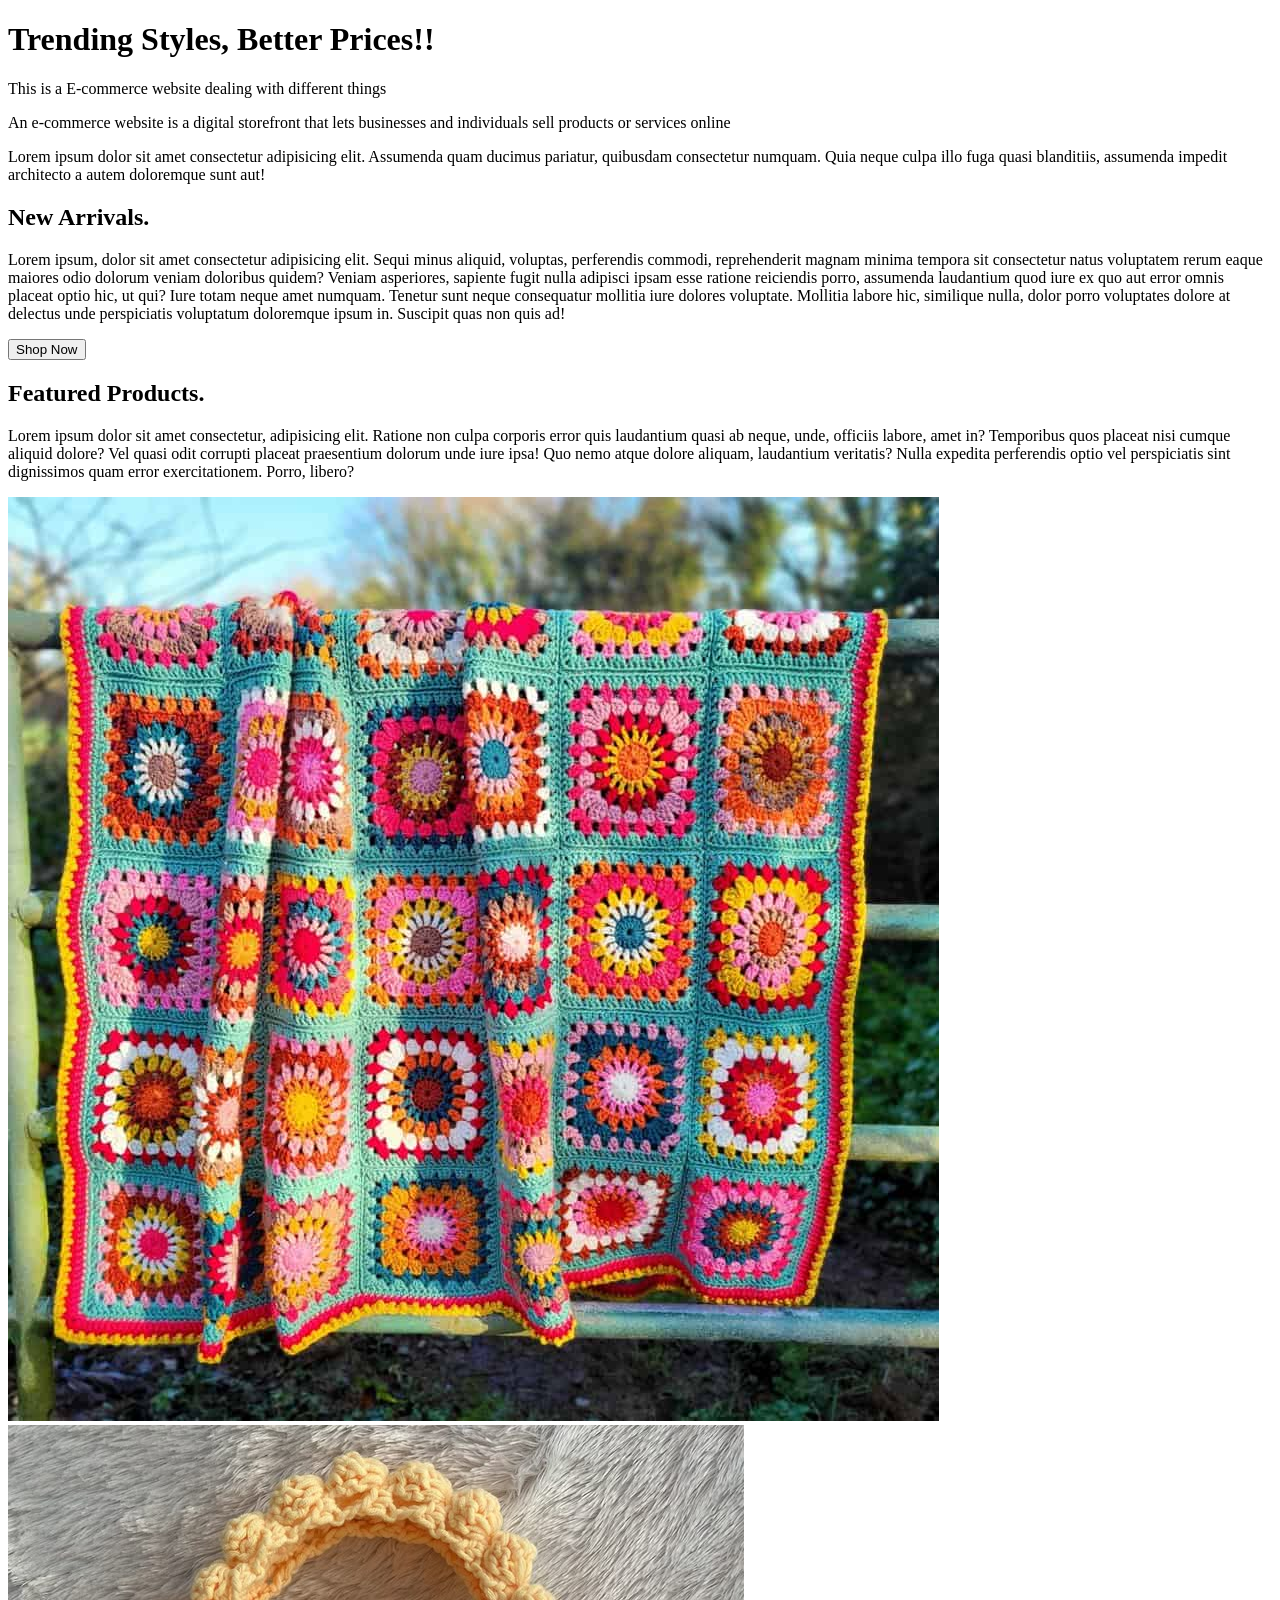
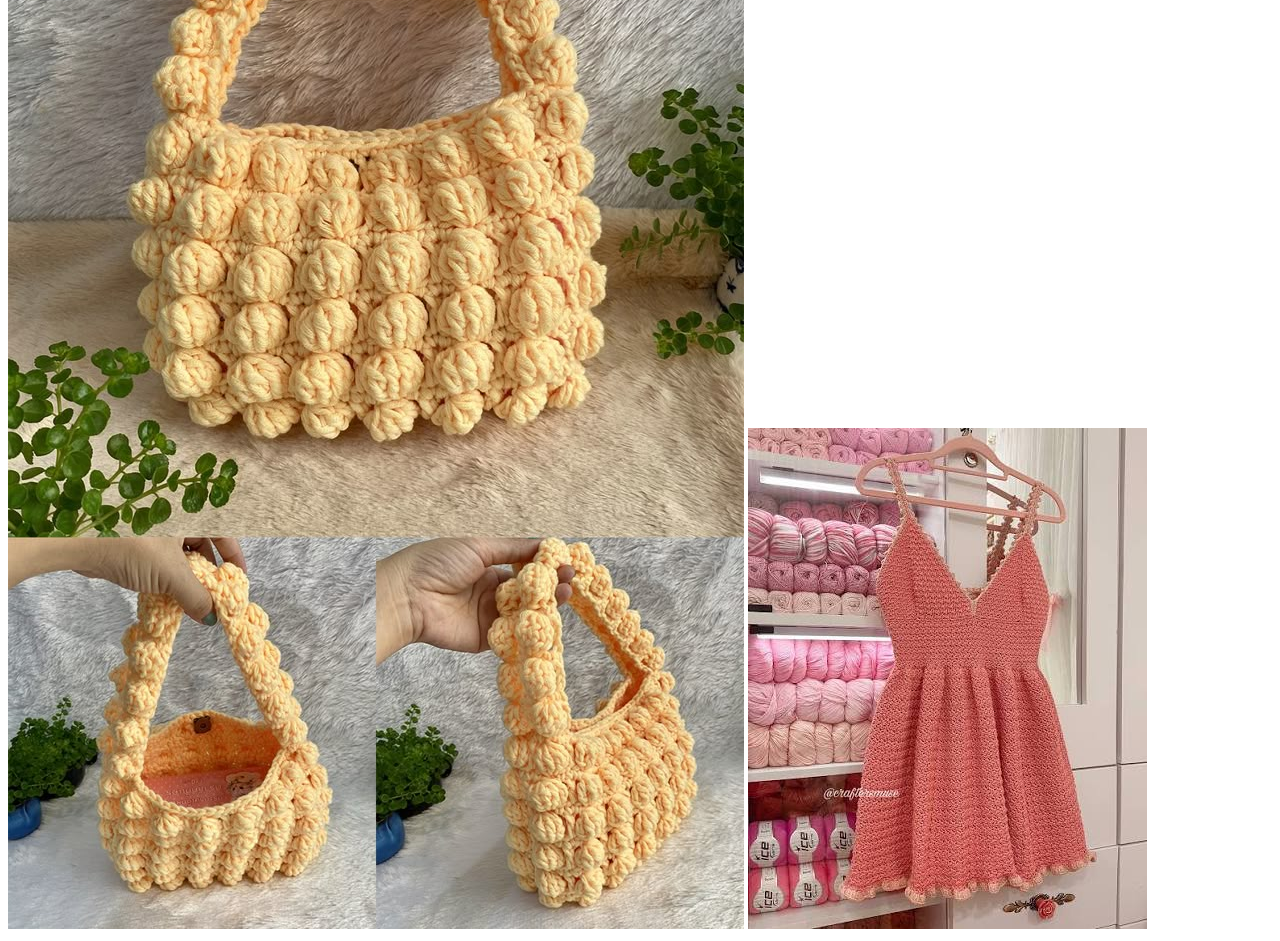
==== index.html @ a24261ca "Initial commit" ====
<!doctype html>
<html lang="en">
  <head>
    <meta charset="UTF-8" />
    <meta name="viewport" content="width=device-width, initial-scale=1.0" />
    <title>Home - MaliMart</title>
  </head>

  <body>
    <h1>Trending Styles, Better Prices!!</h1>
    <p>This is a E-commerce website dealing with different things</p>
    <p>
      An e-commerce website is a digital storefront that lets businesses and
      individuals sell products or services online
    </p>
    <p>
      Lorem ipsum dolor sit amet consectetur adipisicing elit. Assumenda quam
      ducimus pariatur, quibusdam consectetur numquam. Quia neque culpa illo
      fuga quasi blanditiis, assumenda impedit architecto a autem doloremque
      sunt aut!
    </p>

    <h2>New Arrivals.</h2>
    <p>
      Lorem ipsum, dolor sit amet consectetur adipisicing elit. Sequi minus
      aliquid, voluptas, perferendis commodi, reprehenderit magnam minima
      tempora sit consectetur natus voluptatem rerum eaque maiores odio dolorum
      veniam doloribus quidem? Veniam asperiores, sapiente fugit nulla adipisci
      ipsam esse ratione reiciendis porro, assumenda laudantium quod iure ex quo
      aut error omnis placeat optio hic, ut qui? Iure totam neque amet numquam.
      Tenetur sunt neque consequatur mollitia iure dolores voluptate. Mollitia
      labore hic, similique nulla, dolor porro voluptates dolore at delectus
      unde perspiciatis voluptatum doloremque ipsum in. Suscipit quas non quis
      ad!
    </p>

    <button>Shop Now</button>

    <h2>Featured Products.</h2>
    <p>
      Lorem ipsum dolor sit amet consectetur, adipisicing elit. Ratione non
      culpa corporis error quis laudantium quasi ab neque, unde, officiis
      labore, amet in? Temporibus quos placeat nisi cumque aliquid dolore? Vel
      quasi odit corrupti placeat praesentium dolorum unde iure ipsa! Quo nemo
      atque dolore aliquam, laudantium veritatis? Nulla expedita perferendis
      optio vel perspiciatis sint dignissimos quam error exercitationem. Porro,
      libero?
    </p>

    <img src="MaliMart_Images/blanket1.png" alt="Crotchet Blanket" />
    <img src="MaliMart_Images/bag1.png" alt="Crotchet Bag" />
    <img src="MaliMart_Images/dress1.png" alt="Crotchet Dress" />
  </body>
</html>
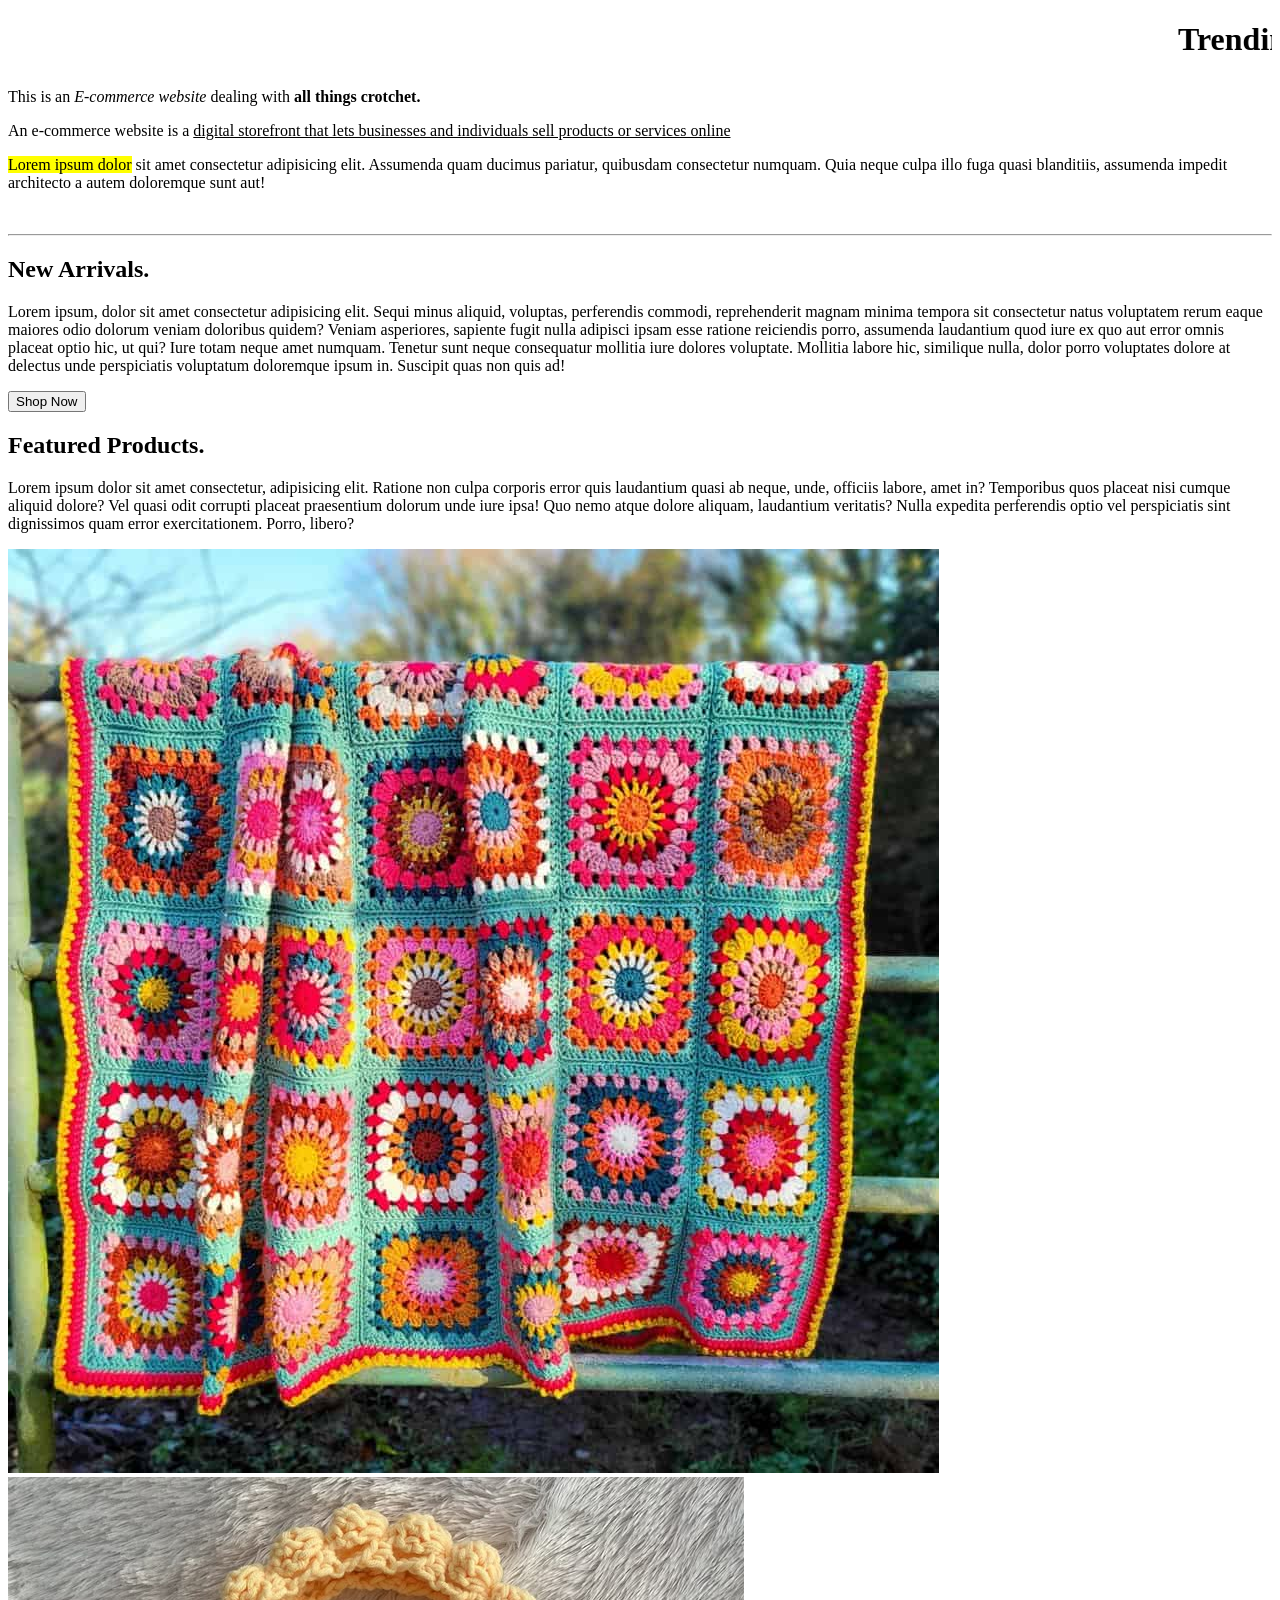
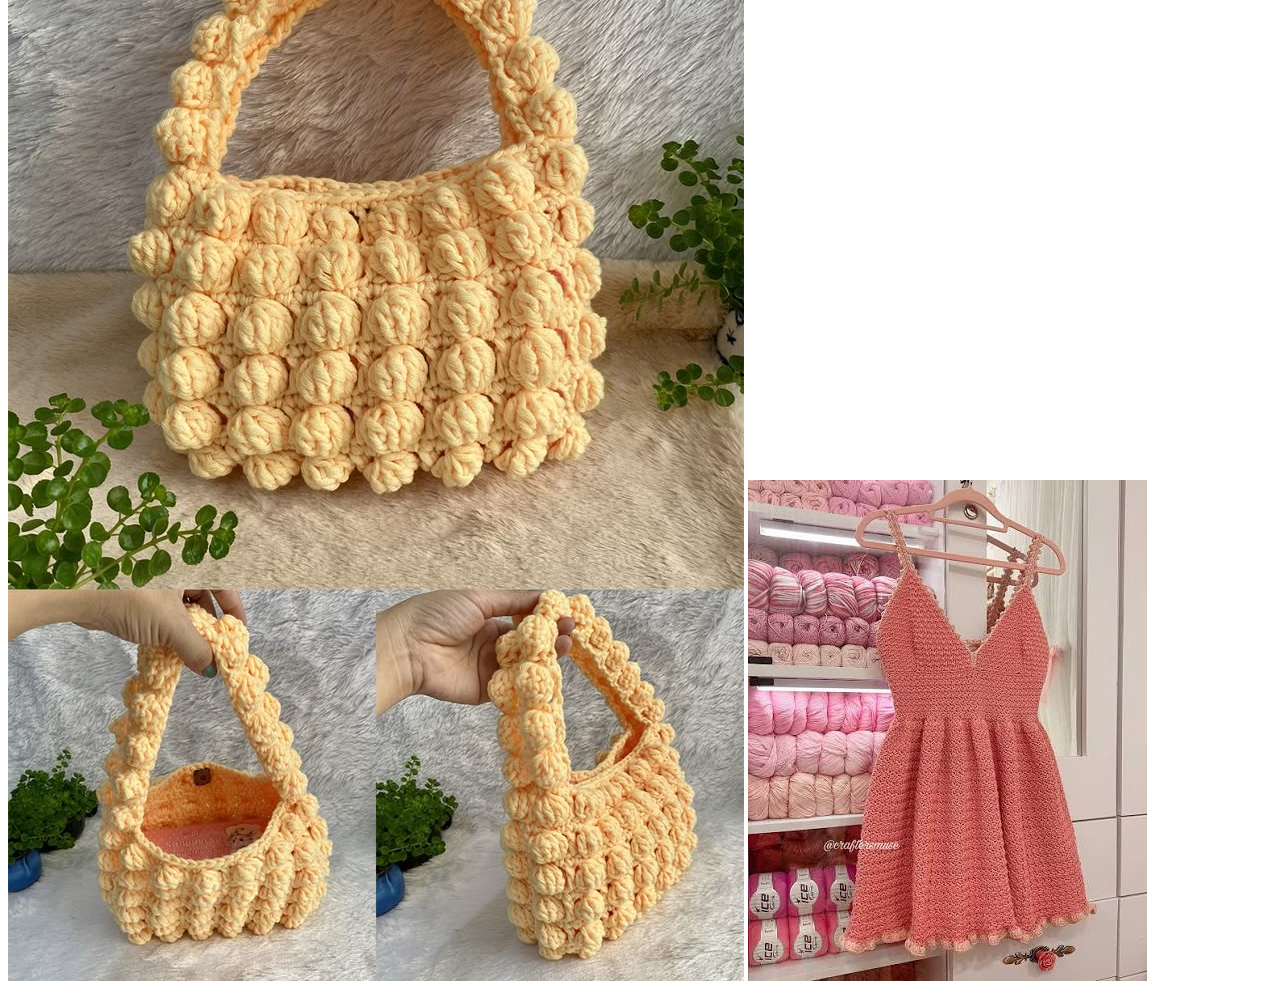
==== commit 710cc91f: "Text formatting using HTML" ====
--- a/index.html
+++ b/index.html
@@ -7,18 +7,20 @@
   </head>
 
   <body>
-    <h1>Trending Styles, Better Prices!!</h1>
-    <p>This is a E-commerce website dealing with different things</p>
+    <h1><marquee behavior="" direction="">Trending Styles, Better Prices!!</marquee></h1>
+    <p>This is an <i>E-commerce website</i> dealing with <b>all things crotchet.</b></p>
     <p>
-      An e-commerce website is a digital storefront that lets businesses and
-      individuals sell products or services online
+      An e-commerce website is a <u>digital storefront that lets businesses and
+      individuals sell products or services online</u>
     </p>
     <p>
-      Lorem ipsum dolor sit amet consectetur adipisicing elit. Assumenda quam
+      <mark>Lorem ipsum dolor</mark> sit amet consectetur adipisicing elit. Assumenda quam
       ducimus pariatur, quibusdam consectetur numquam. Quia neque culpa illo
       fuga quasi blanditiis, assumenda impedit architecto a autem doloremque
       sunt aut!
     </p>
+    <br>
+    <hr>
 
     <h2>New Arrivals.</h2>
     <p>
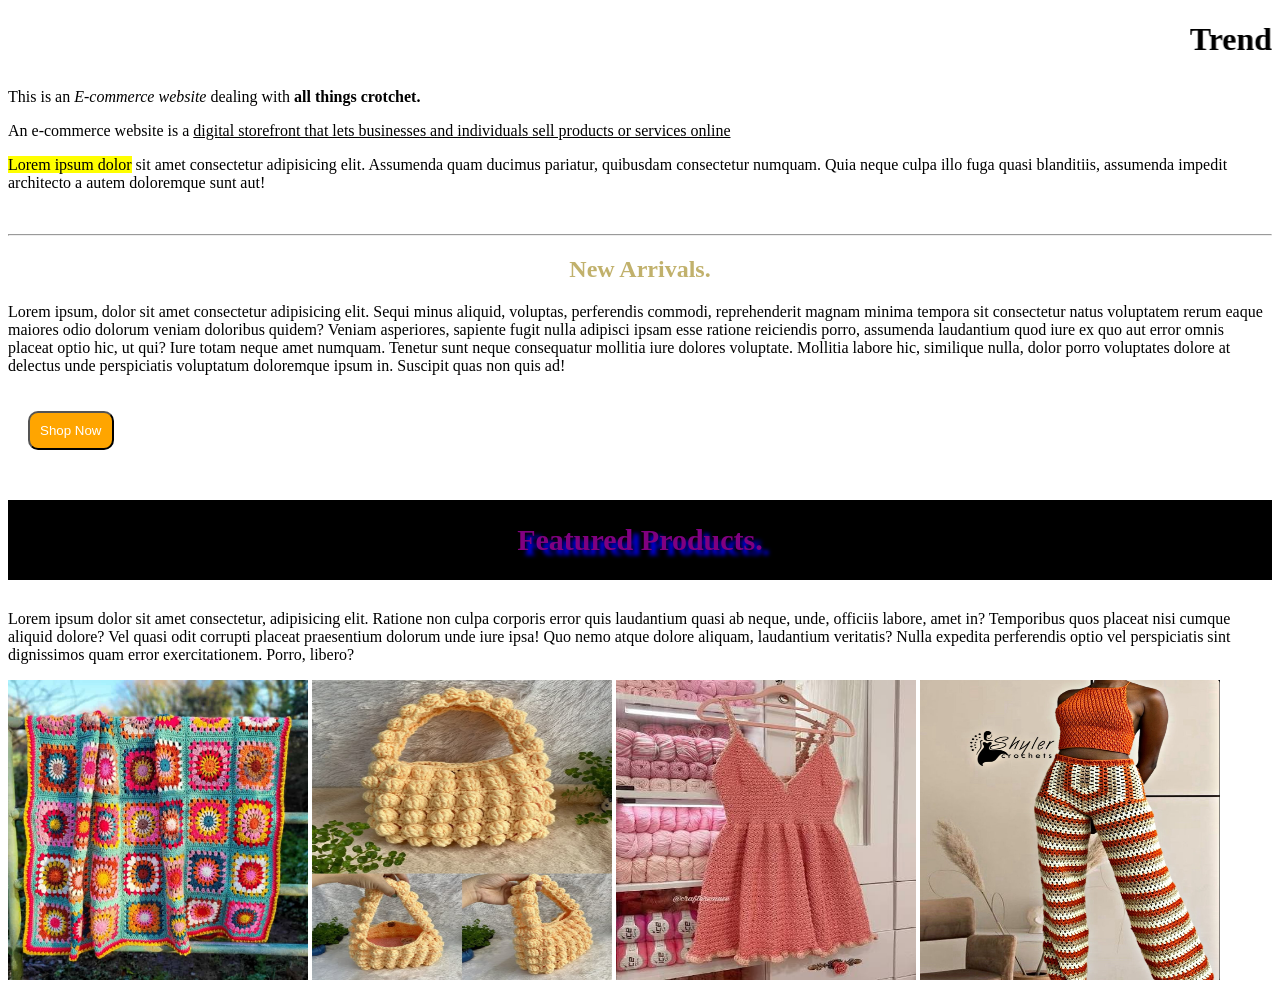
==== commit e43610dc: "Inline and External css." ====
--- a/index.html
+++ b/index.html
@@ -4,25 +4,38 @@
     <meta charset="UTF-8" />
     <meta name="viewport" content="width=device-width, initial-scale=1.0" />
     <title>Home - MaliMart</title>
+    <link rel="stylesheet" href="css/index.css" />
   </head>
 
   <body>
-    <h1><marquee behavior="" direction="">Trending Styles, Better Prices!!</marquee></h1>
-    <p>This is an <i>E-commerce website</i> dealing with <b>all things crotchet.</b></p>
+    <h1>
+      <marquee behavior="" direction="">
+        Trending Styles, Better Prices!!
+      </marquee>
+    </h1>
     <p>
-      An e-commerce website is a <u>digital storefront that lets businesses and
-      individuals sell products or services online</u>
+      This is an <i>E-commerce website</i> dealing with
+      <b>all things crotchet.</b>
     </p>
     <p>
-      <mark>Lorem ipsum dolor</mark> sit amet consectetur adipisicing elit. Assumenda quam
-      ducimus pariatur, quibusdam consectetur numquam. Quia neque culpa illo
-      fuga quasi blanditiis, assumenda impedit architecto a autem doloremque
-      sunt aut!
+      An e-commerce website is a
+      <u
+        >digital storefront that lets businesses and individuals sell products
+        or services online</u
+      >
     </p>
-    <br>
-    <hr>
+    <p>
+      <mark>Lorem ipsum dolor</mark> sit amet consectetur adipisicing elit.
+      Assumenda quam ducimus pariatur, quibusdam consectetur numquam. Quia neque
+      culpa illo fuga quasi blanditiis, assumenda impedit architecto a autem
+      doloremque sunt aut!
+    </p>
+    <br />
+    <hr />
 
-    <h2>New Arrivals.</h2>
+    <h2 style="color: rgba(165, 142, 42, 0.692); text-align: center">
+      New Arrivals.
+    </h2>
     <p>
       Lorem ipsum, dolor sit amet consectetur adipisicing elit. Sequi minus
       aliquid, voluptas, perferendis commodi, reprehenderit magnam minima
@@ -38,7 +51,7 @@
 
     <button>Shop Now</button>
 
-    <h2>Featured Products.</h2>
+    <h3>Featured Products.</h3>
     <p>
       Lorem ipsum dolor sit amet consectetur, adipisicing elit. Ratione non
       culpa corporis error quis laudantium quasi ab neque, unde, officiis
@@ -52,5 +65,6 @@
     <img src="MaliMart_Images/blanket1.png" alt="Crotchet Blanket" />
     <img src="MaliMart_Images/bag1.png" alt="Crotchet Bag" />
     <img src="MaliMart_Images/dress1.png" alt="Crotchet Dress" />
+    <img src="MaliMart_Images/pants1.png" alt="Crotchet Pants" />
   </body>
 </html>
--- a/css/index.css
+++ b/css/index.css
@@ -0,0 +1,21 @@
+button {
+  background-color: orange;
+  color: white;
+  margin: 20px;
+  padding: 10px;
+  border-radius: 10px;
+}
+
+h3 {
+  text-align: center;
+  font-size: 30px;
+  background-color: black;
+  color: purple;
+  line-height: 80px;
+  text-shadow: 7px 5px 4px blue;
+}
+
+img {
+  width: 300px;
+  height: 300px;
+}
